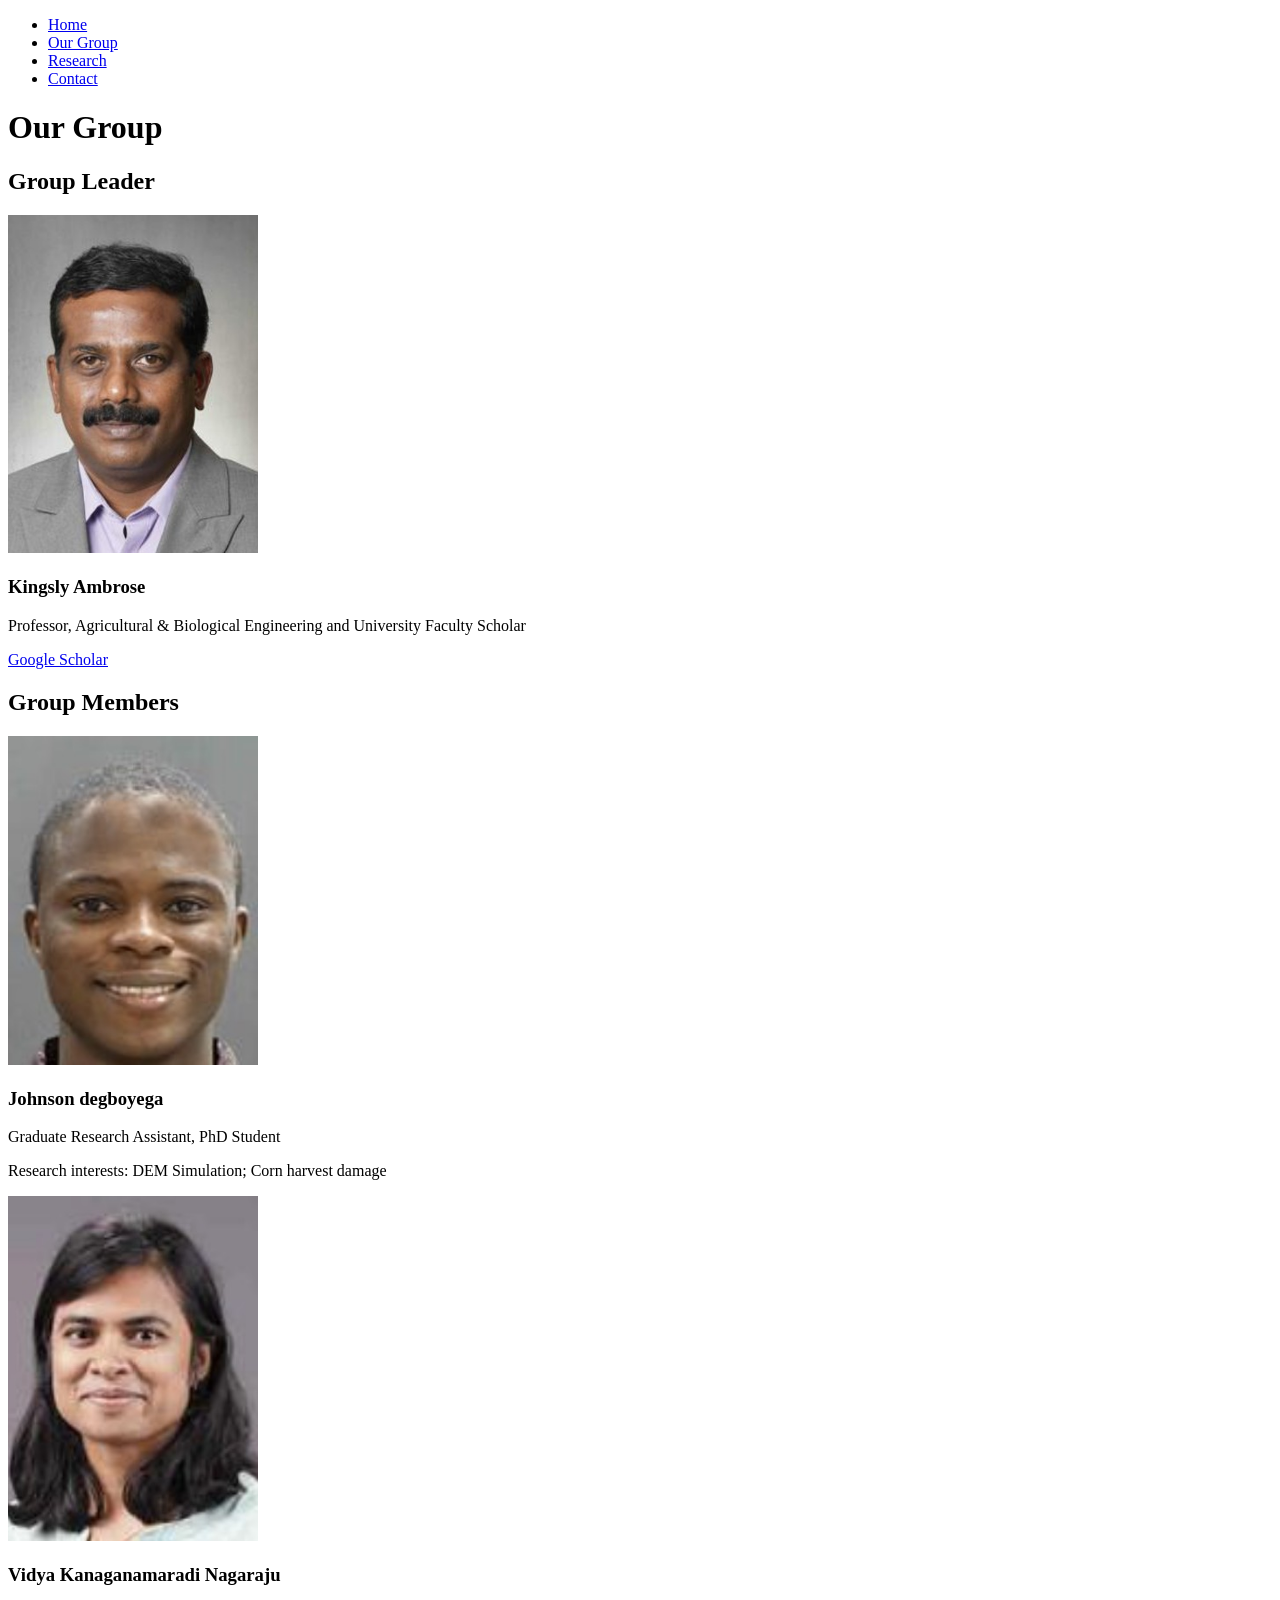
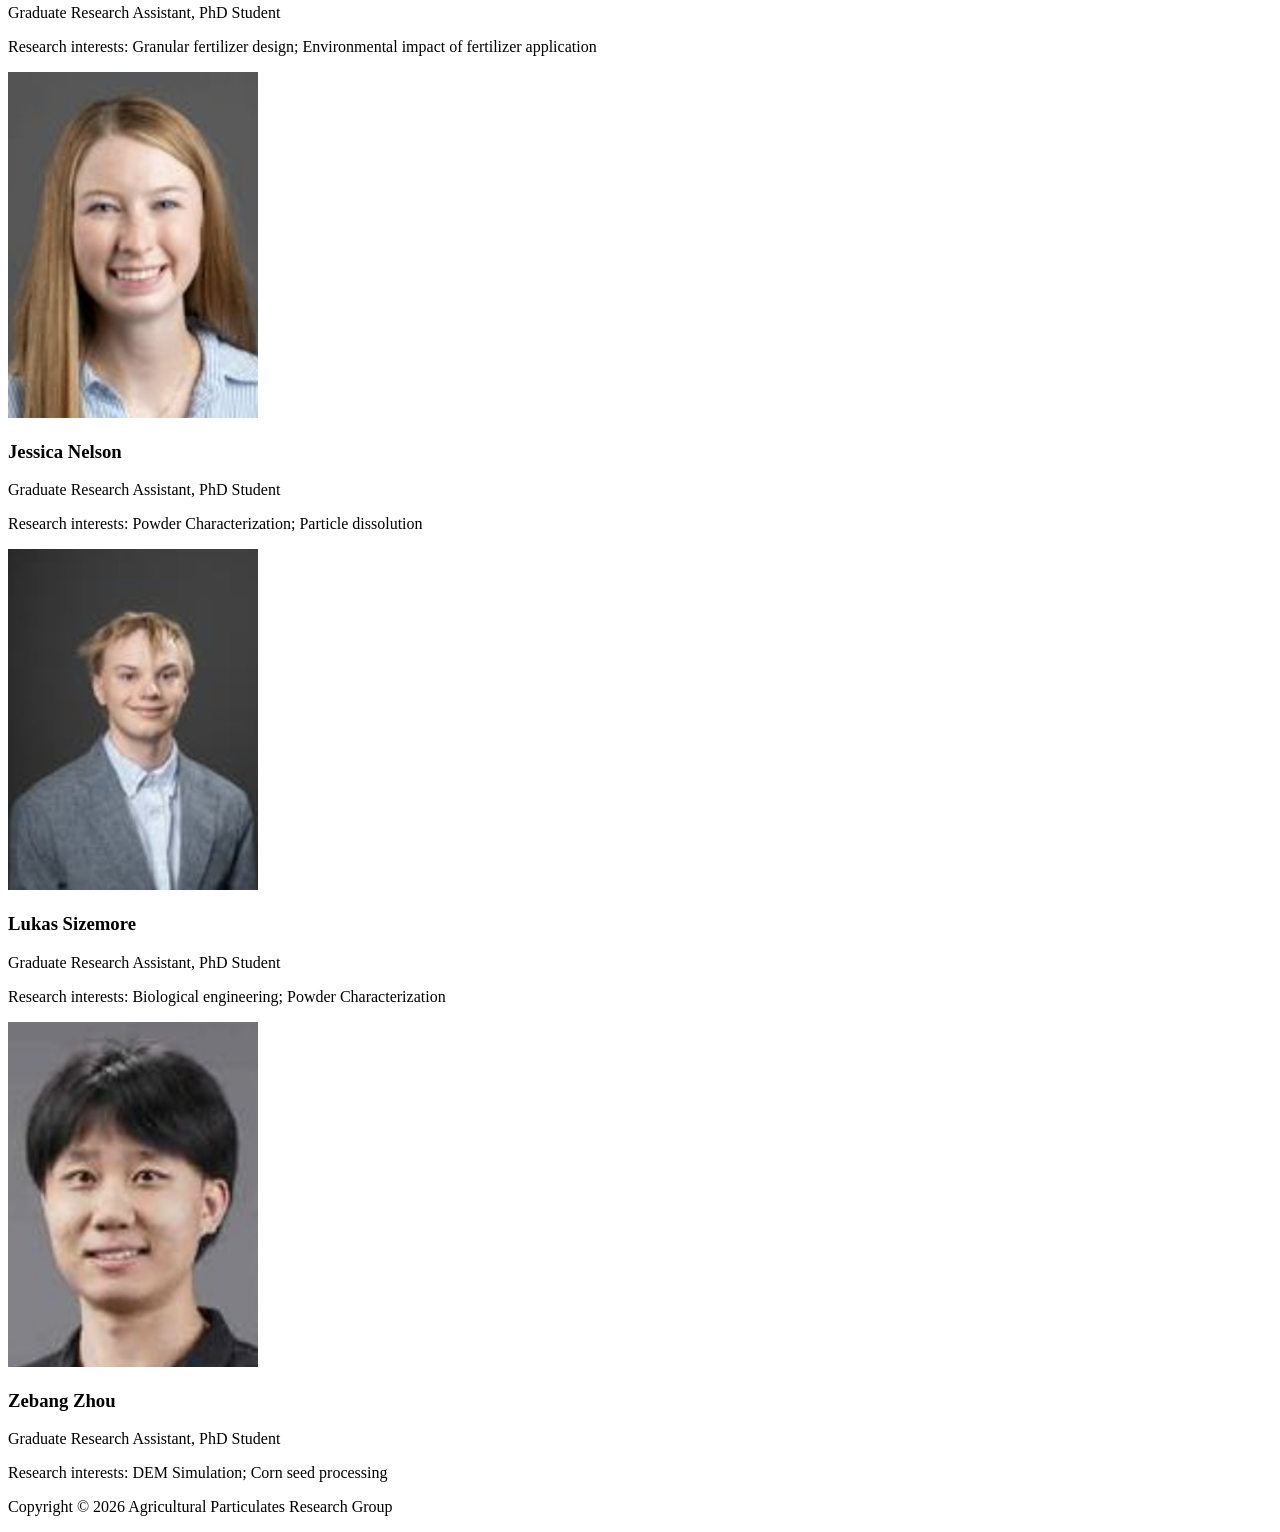
==== Group.html @ 6fe9786f "restructure" ====
<!DOCTYPE html>

<html lang="en">

<head>
    <meta charset="UTF-8">
    <meta name="viewport" content="width=device-width, initial-scale=1.0">

    <title>Our Group</title>
    <link rel="stylesheet" href="Lab1.css">
</head>

<body class="group-page">

    <header>
        <nav>
            <ul>
                <li><a href="Lab1.html">Home</a></li>
                <li><a href="Group.html">Our Group</a></li>
                <li><a href="Research.html">Research</a></li>
                <li><a href="Lab1.html#contact">Contact</a></li>
            </ul>
        </nav>
    </header>

    <main>
        <h1>Our Group</h1>

        <section>
            <h2>Group Leader</h2>

            <article>
                <img
                    src="img/g1.jpg"
                    alt="Portrait of group leader"
                    width="250"
                >

                <div>
                    <h3>Kingsly Ambrose</h3>

                    <p>
                        Professor, Agricultural & Biological Engineering and University Faculty Scholar
                    </p>
                    <p>
                        <a href ="https://scholar.google.com/citations?user=L9rb0JoAAAAJ&hl=en&_ga=2.239250885.75014323.1788456845-1690444371.1761231338">Google Scholar</a>
                    </p>
                </div>
            </article>
        </section>

        <section>
            <h2>Group Members</h2>

            <article>
                <img
                    src="img/g2.jpg"
                    alt="Portrait of group member"
                    width="250"
                >

                <div>
                    <h3>Johnson degboyega</h3>

                    <p>
                        Graduate Research Assistant, PhD Student
                    </p>
                    <p>
                        Research interests: DEM Simulation; Corn harvest damage
                    </p>
                </div>
            </article>

            <article>
                <img
                    src="img/g3.jpg"
                    alt="Portrait of group member"
                    width="250"
                >

                <div>
                    <h3>Vidya Kanaganamaradi Nagaraju</h3>

                    <p>
                      Graduate Research Assistant, PhD Student
                    </p>
                    <p>
                        Research interests: Granular fertilizer design; Environmental impact of fertilizer application
                    </p>
                </div>
            </article>
        
            <article>
                <img
                    src="img/g4.jpg"
                    alt="Portrait of group member"
                    width="250"
                >

                <div>
                    <h3>Jessica Nelson</h3>

                    <p>
                     Graduate Research Assistant, PhD Student
                    </p>
                    <p>
                        Research interests: Powder Characterization; Particle dissolution
                    </p>
                </div>
            </article>

            <article>
                <img
                    src="img/g5.jpg"
                    alt="Portrait of group member"
                    width="250"
                >

                <div>
                    <h3>Lukas Sizemore</h3>

                    <p>
                       Graduate Research Assistant, PhD Student
                    </p>
                    <p>
                        Research interests: Biological engineering; Powder Characterization
                    </p>
                </div>
            </article>

            <article>
                <img
                    src="img/g6.jpg"
                    alt="Portrait of group member"
                    width="250"
                >

                <div>
                    <h3>Zebang Zhou</h3>

                    <p>
                    Graduate Research Assistant, PhD Student
                    </p>
                    <p>
                        Research interests: DEM Simulation; Corn seed processing
                    </p>
                </div>
            </article>
        </section>
    </main>

    <footer>
        <p>
            Copyright &copy; 2026
            Agricultural Particulates Research Group
        </p>
    </footer>

</body>

</html>
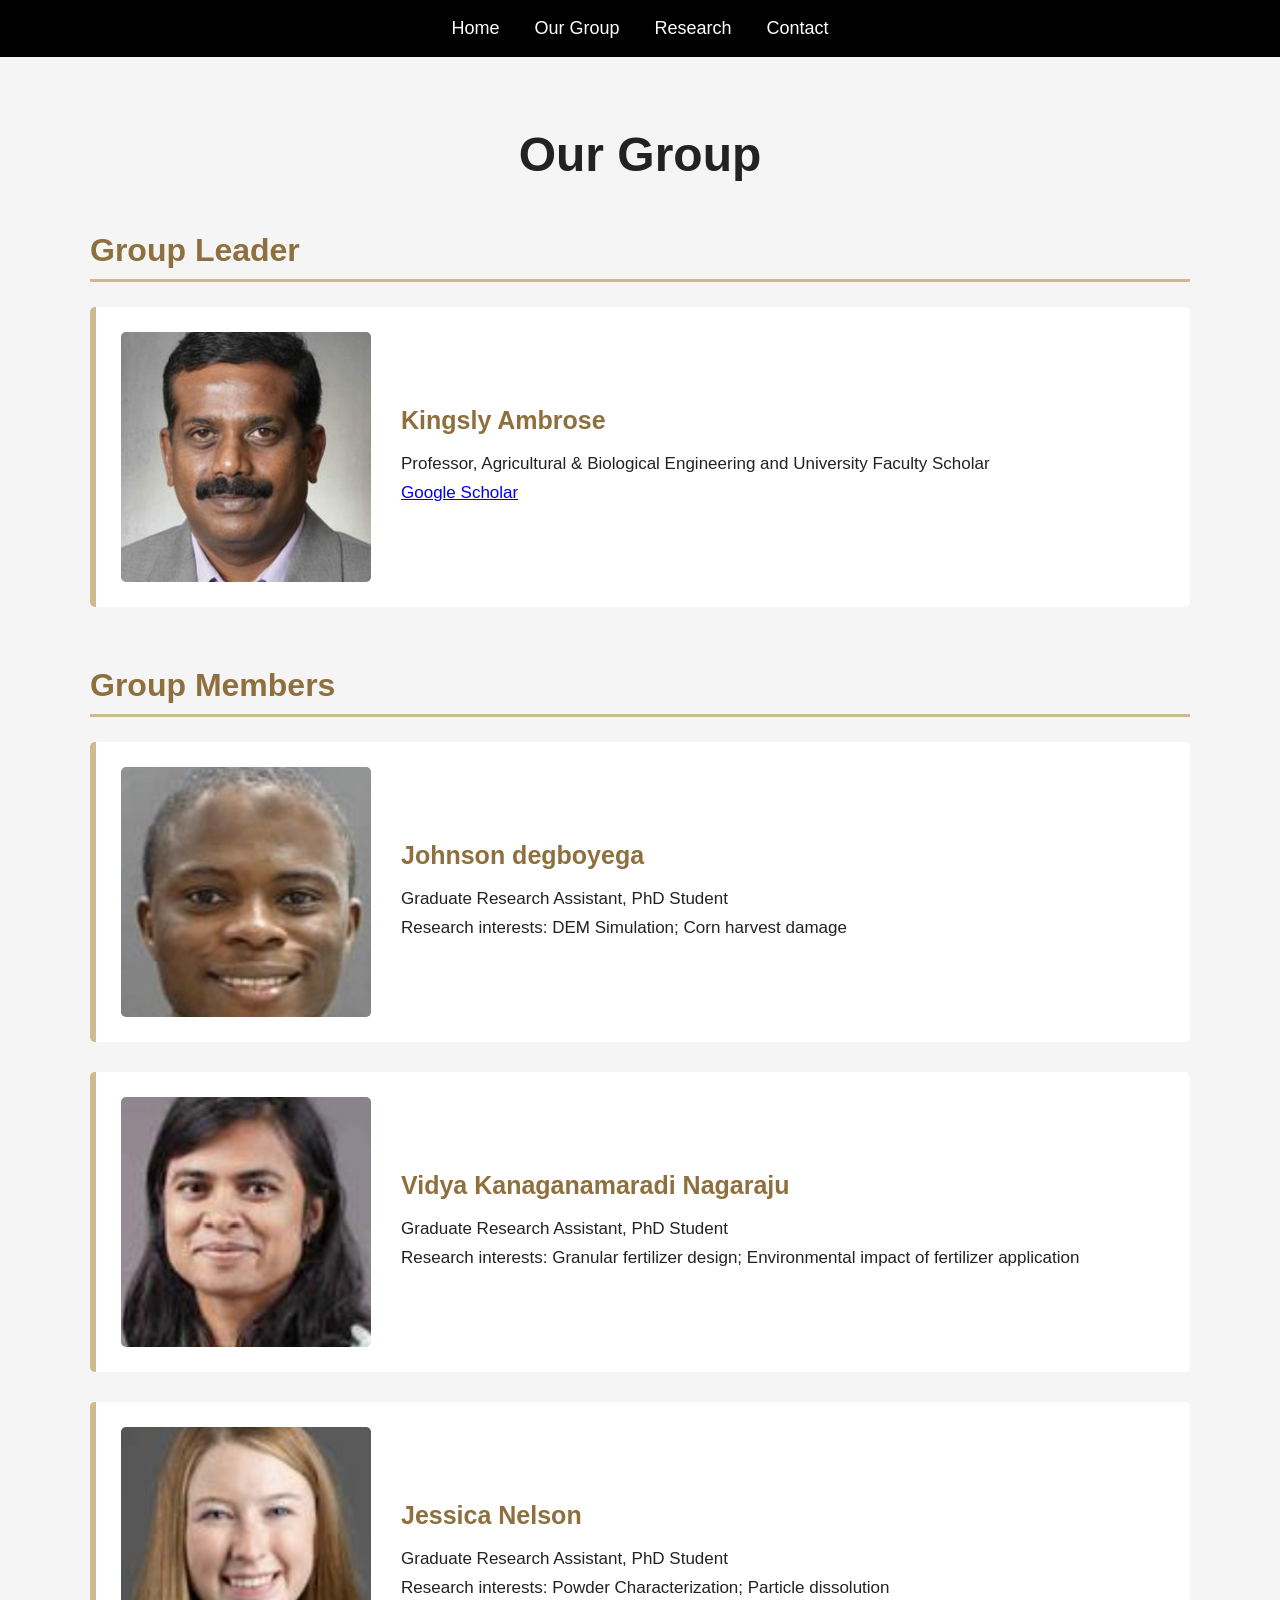
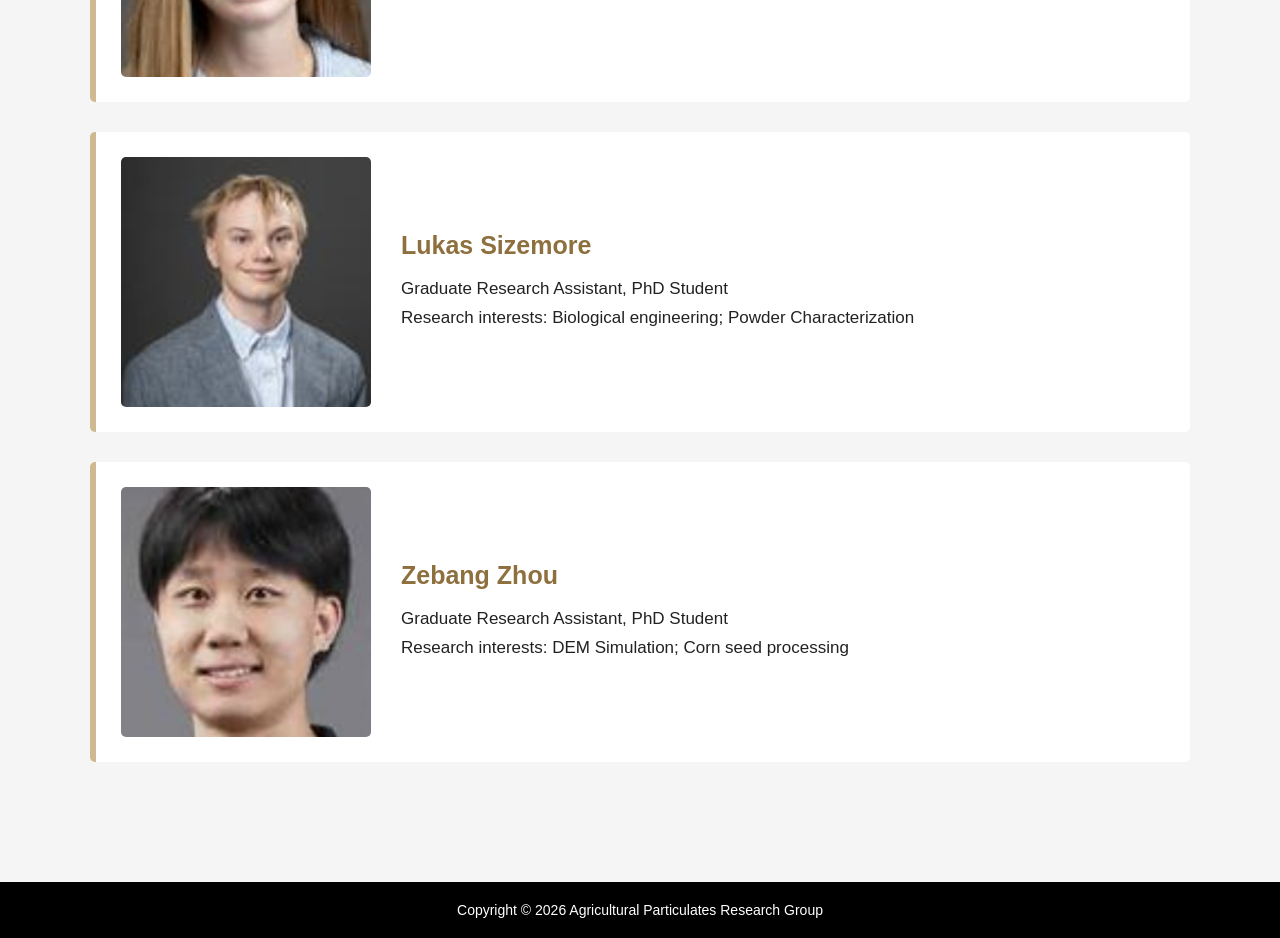
==== commit 34c3a56e: "rename links" ====
--- a/Group.html
+++ b/Group.html
@@ -7,7 +7,7 @@
     <meta name="viewport" content="width=device-width, initial-scale=1.0">
 
     <title>Our Group</title>
-    <link rel="stylesheet" href="Lab1.css">
+    <link rel="stylesheet" href="lab1.css">
 </head>
 
 <body class="group-page">
@@ -15,10 +15,10 @@
     <header>
         <nav>
             <ul>
-                <li><a href="Lab1.html">Home</a></li>
+                <li><a href="index.html">Home</a></li>
                 <li><a href="Group.html">Our Group</a></li>
                 <li><a href="Research.html">Research</a></li>
-                <li><a href="Lab1.html#contact">Contact</a></li>
+                <li><a href="index.html#contact">Contact</a></li>
             </ul>
         </nav>
     </header>
--- a/lab1.css
+++ b/lab1.css
@@ -0,0 +1,261 @@
+/* ========================================
+   Styles shared by all pages
+======================================== */
+
+body {
+    margin: 0;
+    font-family: Arial, Helvetica, sans-serif;
+    color: #222222;
+    background-color: #f5f5f5;
+}
+
+
+/* Navigation bar */
+header {
+    padding: 18px 40px;
+    background-color: #000000;
+}
+
+nav ul {
+    display: flex;
+    justify-content: center;
+    gap: 35px;
+
+    margin: 0;
+    padding: 0;
+
+    list-style: none;
+}
+
+nav a {
+    color: white;
+    font-size: 18px;
+    text-decoration: none;
+}
+
+nav a:hover {
+    color: #cfb991;
+}
+
+/* Page title */
+main > h1 {
+    margin: 70px auto 50px;
+    padding: 0 30px;
+    font-size: 48px;
+    text-align: center;
+}
+
+
+/* Footer */
+footer {
+    padding: 20px;
+
+    color: white;
+    background-color: #000000;
+
+    text-align: center;
+}
+
+footer p {
+    margin: 0;
+    font-size: 14px;
+}
+
+
+/* ========================================
+   Landing page
+======================================== */
+
+html {
+    scroll-behavior: smooth;
+}
+
+.landing-page main > p {
+    max-width: 900px;
+    margin: 0 auto;
+    padding: 0 30px;
+
+    font-size: 19px;
+    line-height: 1.7;
+    text-align: center;
+}
+
+
+/* Three landing-page links */
+.landing-links {
+    display: flex;
+    justify-content: center;
+    gap: 20px;
+
+    margin: 45px 20px 120px;
+}
+
+.landing-links a {
+    padding: 14px 24px;
+
+    color: #000000;
+    background-color: #cfb991;
+
+    font-size: 17px;
+    font-weight: bold;
+    text-decoration: none;
+
+    border: 2px solid #cfb991;
+    border-radius: 5px;
+}
+
+/* Landing page image */
+img.landing-image {
+    display: block;
+    margin: 20px auto;
+}
+
+
+/* Contact section */
+#contact {
+    padding: 60px 30px;
+
+    color: white;
+    background-color: #252525;
+
+    text-align: center;
+}
+
+#contact h2 {
+    margin-top: 0;
+
+    color: #cfb991;
+    font-size: 32px;
+}
+
+#contact address {
+    font-style: normal;
+    line-height: 1.6;
+}
+
+#contact a {
+    color: #cfb991;
+}
+
+
+/* ========================================
+   Group page
+======================================== */
+
+.group-page main {
+    max-width: 1100px;
+    margin: 0 auto;
+    padding: 0 30px 60px;
+}
+
+.group-page section {
+    margin-bottom: 60px;
+}
+
+.group-page section > h2 {
+    margin-bottom: 25px;
+    padding-bottom: 10px;
+
+    color: #8e6f3e;
+    font-size: 32px;
+
+    border-bottom: 3px solid #cfb991;
+}
+
+
+/* Individual group member */
+.group-page article {
+    display: flex;
+    align-items: center;
+    gap: 30px;
+
+    margin-bottom: 30px;
+    padding: 25px;
+
+    background-color: white;
+    border-left: 6px solid #cfb991;
+    border-radius: 5px;
+}
+
+.group-page article img {
+    width: 250px;
+    height: 250px;
+
+    object-fit: cover;
+    border-radius: 5px;
+}
+
+.group-page article h3 {
+    margin-top: 0;
+    margin-bottom: 15px;
+
+    color: #8e6f3e;
+    font-size: 25px;
+}
+
+.group-page article p {
+    margin: 0;
+
+    font-size: 17px;
+    line-height: 1.7;
+}
+
+
+/* ========================================
+   Research page
+======================================== */
+
+.research-page main section {
+    max-width: 1100px;
+    margin: 0 auto;
+    padding: 0 30px 80px;
+}
+
+
+/* Individual research project */
+.research-page article {
+    display: grid;
+    grid-template-columns: 280px 1fr;
+    grid-template-areas:
+        "image title"
+        "image description";
+    column-gap: 35px;
+
+    margin-bottom: 40px;
+    padding: 30px;
+
+    background-color: white;
+    border-left: 6px solid #cfb991;
+    border-radius: 5px;
+}
+
+.research-page article h2 {
+    grid-area: title;
+
+    margin: 0 0 15px;
+
+    color: #8e6f3e;
+    font-size: 27px;
+}
+
+.research-page article div {
+    grid-area: description;
+}
+
+.research-page article p {
+    margin: 0;
+
+    color: #444444;
+    font-size: 17px;
+    line-height: 1.7;
+}
+
+.research-page article img {
+    grid-area: image;
+
+    width: 100%;
+    height: 220px;
+
+    object-fit: cover;
+    border-radius: 5px;
+}
